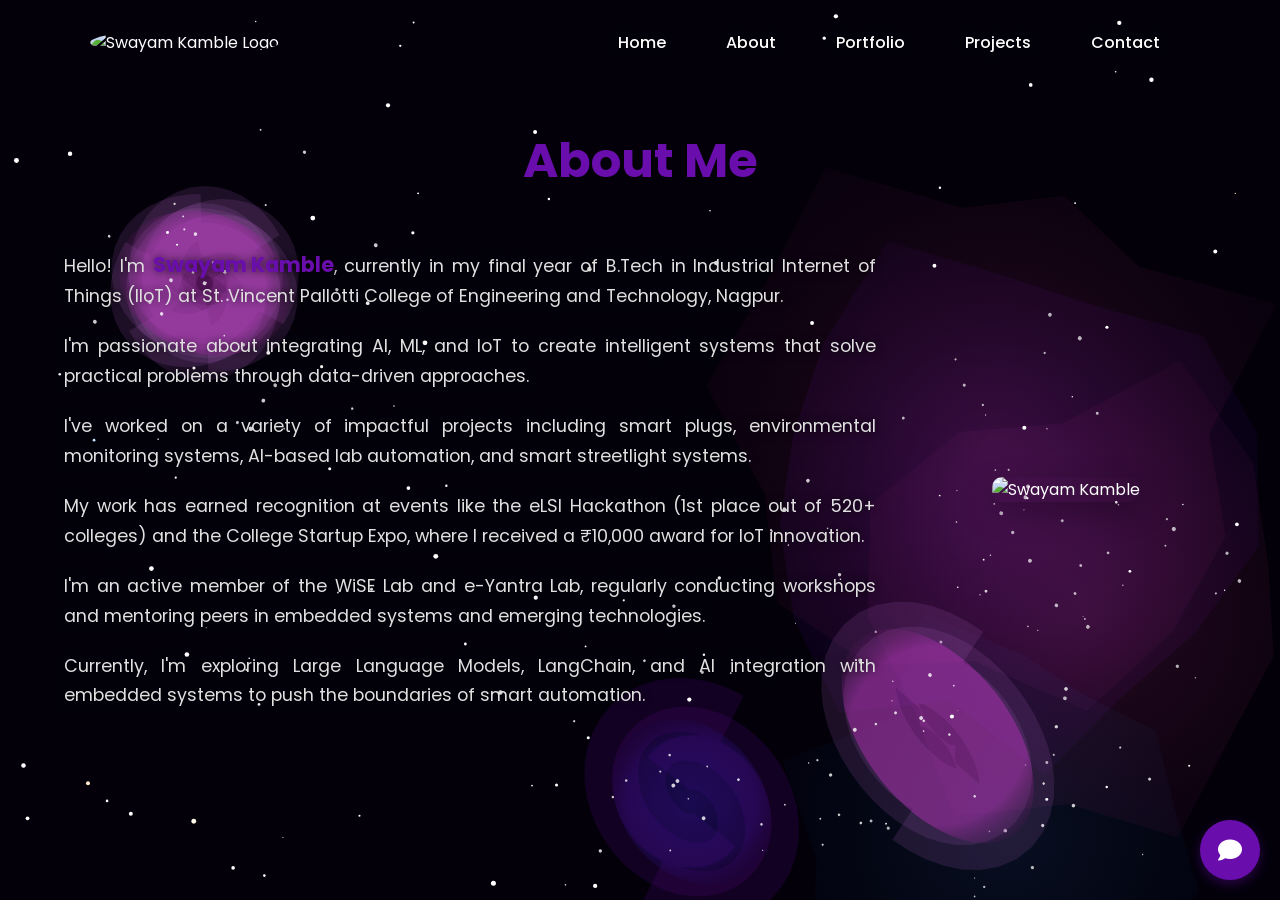
==== about.html @ fb0a6ed4 "New commit" ====
<!DOCTYPE html>
<html lang="en">
<head>
    <meta charset="UTF-8">
    <meta name="viewport" content="width=device-width, initial-scale=1.0">
    <meta name="description" content="About Swayam Kamble - IoT Engineer">
    <title>About | Swayam Kamble</title>
    <link rel="stylesheet" href="style.css">
    <link rel="stylesheet" href="css/theme.css">
    <link rel="stylesheet" href="css/space.css">
    <link rel="stylesheet" href="css/navbar.css">
    <link rel="stylesheet" href="css/chatbot.css">
    <link href="images/fav_icon.png" rel="icon" type="image/png">
    <link rel="stylesheet" href="https://cdnjs.cloudflare.com/ajax/libs/font-awesome/6.4.0/css/all.min.css" integrity="sha512-iecdLmaskl7CVkqkXNQ/ZH/XLlvWZOJyj7Yy7tcenmpD1ypASozpmT/E0iPtmFIB46ZmdtAc9eNBvH0H/ZpiBw==" crossorigin="anonymous" referrerpolicy="no-referrer" />
    <style>
        @import url('https://fonts.googleapis.com/css2?family=Poppins:wght@400;500;600;700&display=swap');
        *{
            margin: 0;
            padding: 0;
            box-sizing: border-box;
            font-family: 'Poppins', sans-serif;
        }
        nav i{
          outline: none;
          font-size: 2.5rem;
          color: rgb(00, 50, 255);  
        }
        #visit{
            color: var(--primary-color);
        }
        body{
            background-color: black;
        }
        .container{
            display: flex;
            width: 80%;
            height: 40%;
            justify-content: center;
            letter-spacing :1px;
            margin-left: 10%;
            color: white;
        }
        .container #I{
            font-size: 1.5rem;
            margin-bottom: 5px;
        }
        .head{
            display: flex;
            justify-content: center;
            text-align: center;
            flex-direction: column;
            overflow: hidden;
            padding: 20px;
            margin: 30px;
            font-size: 2rem;
            color: var(--primary-color);
        }
    
        .info{
            width: 50%;
            padding: 20px;
            margin: 10px;
            
        }
        .pic{
            width: 30%;
        }
        #btn{
            border: 1px solid var(--primary-color);
            background-color: var(--primary-color);
            border-radius: 12px;
            padding: 10px;
            position: relative;
            top: 20px;
        }
        #btn:hover{
            background: transparent;
            border: 1px solid var(--primary-color);
            cursor: pointer;
            color: white;
        }
        #main{
            
            font-size: 1.5rem;
            letter-spacing: 0px;
            margin-bottom: 10px;
        }
        .about-container {
            display: flex;
            flex-direction: column;
            align-items: center;
            padding: 40px 0;
        }
        
        .about-heading {
            text-align: center;
            margin-bottom: 50px;
        }
        
        .about-heading h1 {
            font-size: 3rem;
            color: var(--primary-color);
        }
        
        .about-content {
            display: flex;
            flex-wrap: wrap;
            justify-content: center;
            align-items: center;
            max-width: 1200px;
            width: 90%;
            gap: 40px;
        }
        
        .about-text {
            flex: 1;
            min-width: 300px;
        }
        
        .about-text p {
            font-size: 1.1rem;
            line-height: 1.7;
            margin-bottom: 20px;
            color: #e0e0e0;
            text-align: justify;
            hyphens: auto;
        }
        
        .about-image {
            flex: 0 0 300px;
            text-align: center;
        }
        
        .about-image img {
            width: 100%;
            max-width: 300px;
            height: auto;
            border-radius: 10px;
            box-shadow: 0 10px 30px rgba(0, 0, 0, 0.3);
            transition: transform 0.3s ease;
        }
        
        .about-image img:hover {
            transform: scale(1.03);
        }
        
        .highlight {
            color: var(--primary-color);
            font-weight: bold;
            font-size: 1.3rem;
        }
        
        .dark-mode .about-text p {
            color: #333;
        }
        
        @media screen and (max-width: 768px) {
            .about-content {
                flex-direction: column-reverse;
            }
            
            .about-text {
                width: 100%;
            }
            
            .about-image {
                margin-bottom: 30px;
            }
            
            .about-heading h1 {
                font-size: 2.5rem;
            }
        }
    </style>
</head>
<body>
    <nav>
      <a href="index.html">
        <img src="images/logggg.png" class="logo" alt="Swayam Kamble Logo">
      </a>
      <ul id="nav-menu">
        <li><a href="index.html">Home</a></li>
        <li><a href="#" id="visit">About</a></li>
        <li><a href="Resume.html">Portfolio</a></li>
        <li><a href="projects.html">Projects</a></li>
        <li><a href="getintouch.html">Contact</a></li>
      </ul>
      
      <button class="menu-toggle" aria-label="Toggle menu">
        <div class="hamburger">
          <span></span>
          <span></span>
          <span></span>
        </div>
      </button>
    </nav>
    
    <div class="about-container">
        <div class="about-heading">
            <h1>About Me</h1>
        </div>
        
        <div class="about-content">
            <div class="about-text">
                <p>Hello! I'm <span class="highlight hover-underline-animation">Swayam Kamble</span>, currently in my final year of B.Tech in Industrial Internet of Things (IIoT) at St. Vincent Pallotti College of Engineering and Technology, Nagpur.</p>
                
                <p>I'm passionate about integrating AI, ML, and IoT to create intelligent systems that solve practical problems through data-driven approaches.</p>
                
                <p>I've worked on a variety of impactful projects including smart plugs, environmental monitoring systems, AI-based lab automation, and smart streetlight systems.</p>
                
                <p>My work has earned recognition at events like the eLSI Hackathon (1st place out of 520+ colleges) and the College Startup Expo, where I received a ₹10,000 award for IoT innovation.</p>
                
                <p>I'm an active member of the WiSE Lab and e-Yantra Lab, regularly conducting workshops and mentoring peers in embedded systems and emerging technologies.</p>
                
                <p>Currently, I'm exploring Large Language Models, LangChain, and AI integration with embedded systems to push the boundaries of smart automation.</p>
            </div>
            
            <div class="about-image">
                <img src="images/my_img.png" alt="Swayam Kamble">
            </div>
        </div>
    </div>
    
    <!-- Chat Bot Interface -->
    <div class="chat-container">
      <div id="chat-icon">
        <i class="fas fa-comment"></i>
      </div>

      <div id="chat-window" class="hidden">
        <div class="chat-header">
          <h3>Swayam's Assistant</h3>
          <button id="chat-close"><i class="fas fa-times"></i></button>
        </div>

        <div id="chat-messages"></div>

        <div class="chat-input">
          <input type="text" id="message-input" placeholder="Type your message...">
          <button id="send-button"><i class="fas fa-paper-plane"></i></button>
        </div>
      </div>
    </div>

    <script src="js/space-background.js"></script>
    <script src="js/chatbot.js"></script>
    <script>
        document.addEventListener('DOMContentLoaded', function() {
            const menuToggle = document.querySelector('.menu-toggle');
            const navMenu = document.getElementById('nav-menu');
            
            menuToggle.addEventListener('click', function() {
                menuToggle.classList.toggle('active');
                navMenu.classList.toggle('active');
                document.body.classList.toggle('menu-open');
            });
            
            // Close menu when clicking on a link
            const navLinks = document.querySelectorAll('#nav-menu a');
            navLinks.forEach(link => {
                link.addEventListener('click', function() {
                    menuToggle.classList.remove('active');
                    navMenu.classList.remove('active');
                    document.body.classList.remove('menu-open');
                });
            });
        });
        
        function myFunction() {
            var element = document.body;
            element.classList.toggle("dark-mode");
        }
    </script>
</body>
</html>
---- style.css ----
@import url('https://fonts.googleapis.com/css2?family=Poppins:wght@400;500;600;700&display=swap');

/* Theme colors - Change these variables to easily update your color scheme */
:root {
  --primary-color: #6A0DAD; /* Purple - previously was #0032FF (blue) */
  --primary-color-light: #9370DB; /* Medium purple */
  --primary-color-dark: #4B0082; /* Indigo */
  --accent-color: #E6E6FA; /* Lavender */
  --text-light: white;
  --text-dark: rgba(0, 0, 0, 0.747);
  --bg-dark: black;
  --bg-light: white;
  --gradient-start: #9932CC; /* Dark orchid */
  --gradient-middle: #7644ff; /* Previously kept */
  --gradient-end: #fd4766; /* Previously kept */
}

/* Dark mode color variables */
.dark-mode {
  --bg-current: var(--bg-light);
  --text-current: var(--text-dark);
}

* {
  margin: 0;
  padding: 0;
  box-sizing: border-box;
  font-family: 'Poppins', sans-serif;
  cursor: default;
}
a{
  text-decoration: none;
  cursor: pointer;
}
body {
  background-color: black;
  color: white;
  overflow-x: hidden;
}
.hero{
  width: 100%;
  min-height: 100vh;
  position: relative;
}
nav{
  display: flex;
  align-items: center;
  justify-content: space-between;
  padding: 20px 5%;
  position: relative;
  z-index: 100;
}
.logo{
  max-height: 80px;
  border-radius: 50%;
}
.favico1, .favico2 {
  max-height: 34px;
  border-radius: 50%;
  position: absolute;
  top: 55px;
}
.favico1 {
  mix-blend-mode: screen;
  right: 140px;
}
.favico2 {
  right: 90px; /* Increased from 50px to avoid overlap */
}
nav ul{
  display: flex;
  align-items: center;
}
nav ul li{
  list-style: none;
  display: inline-block;
  padding: 10px 15px;
}
nav ul li a{
  color: white;
  position: relative;
  padding: 5px 0;
  transition: color 0.3s ease;
  font-size: 1.2rem; /* Increased from default size */
  font-weight: 500; /* Added medium font weight for better visibility */
}
.dark-mode {
  background-color: var(--bg-light);
}
.dark-mode nav ul li a{
  color: var(--text-dark);
}
.dark-mode h2, .dark-mode p{
  color: var(--text-dark);
}
nav ul li a:hover{
  color: var(--primary-color);
}
nav ul li a:after{
  content: "";
  position: absolute;
  left: 0;
  width: 0;
  height: 3px;
  background: var(--primary-color);
  transition: .3s;
  bottom: 0;
}
nav ul li a:hover:after{
  width: 100%;
}
.btn{
  color: var(--text-light);
  font-size: 15px;
  text-transform: uppercase;
  letter-spacing: 2px;
  padding: 12px 22px;
  border-radius: 500px;
  display: inline-block;
  font-weight: 500;
  transition: all .4s ease-in-out;
  background: var(--primary-color);
  border: 2px solid var(--primary-color);
  cursor: pointer;
}
.btn>i{
  font-size: 1rem;
  margin: 5px;
  color: white;
  cursor: pointer;
}
.btn>i:hover{
  color: #0032FF;
}
.btn:hover{
  background: transparent;
  border-color: var(--primary-color);
  color: var(--primary-color);
}
.content{
  position: relative;
  width: 90%;
  max-width: 1200px;
  margin: 50px auto;
  padding: 0 20px;
}
.name:after{
  content: "";
  position: absolute;
  left: 0;
  width: 0;
  height: 4px;
  background: var(--primary-color);
  transition: .3s;
  bottom: -10px;
}
.name:hover:after{
  width: 100px;
}

.content .title{
  color: #1f1f25;
  font-size: 20px;
  text-transform: uppercase;
  letter-spacing: 4px;
  display: inline-block;
  margin-bottom: 20px;
  background: linear-gradient(120deg, var(--gradient-start) 20.69%, var(--gradient-middle) 50.19%, var(--gradient-end) 79.69%);
  -webkit-background-clip: text;
  -webkit-text-fill-color: transparent;
}
.content h1{
  font-size: 4rem;
  font-weight: 900;
  line-height: 1.2;
  text-transform: inherit;
  width: 70%;
}
.content h1 span{
  color: var(--primary-color);
}
.content p{
  width: 55%;
  color: #757575;
  margin-top: 25px;
  margin-bottom: 30px;
  line-height: 1.6;
  text-align: justify;
}
.soc{
  display: flex;
  position: fixed;
  left: 20px; /* Changed from right: 20px to left: 20px */
  bottom: 20px;
  z-index: 90;
}
.soc ul{
  list-style: none;
  display: flex;
  gap: 15px;
}
.soc ul li a{
  text-decoration: none;
  color: white;
  font-size: 1.5rem;
  transition: color 0.3s;
}

.soc>ul>li>a>#github:hover{
  color: rgba(216, 216, 216, 0.8);
}
.soc>ul>li>a>#linkedin:hover{
  color: var(--primary-color-light);
}
.dark-mode .soc>ul>li>a>#github, .dark-mode .soc>ul>li>a>#linkedin{
  color: rgba(0, 0, 0, 0.747);
}
.dark-mode .soc>ul>li>a>#github:hover{
  color: rgb(0, 0, 0);
}
.dark-mode .soc>ul>li>a>#linkedin:hover{
  color: var(--primary-color-dark);
}

#bar, #bar2{
  display: none;
  color: white;
  font-size: 2rem;
  cursor: pointer;
}
.switch {
  position: relative;
  display: inline-block;
  width: 60px;
  height: 34px;
  margin-left: 15px; /* Added margin to create space */
}

.switch input {
  opacity: 0;
  width: 0;
  height: 0;
}

.slider {
  position: absolute;
  cursor: pointer;
  top: 0;
  left: 0;
  right: 0;
  bottom: 0;
  background-color: #ccc;
  transition: .4s;
}

.slider:before {
  position: absolute;
  content: "";
  height: 26px;
  width: 26px;
  left: 4px;
  bottom: 4px;
  background-color: white;
  transition: .4s;
}

input:checked + .slider {
  background-color: var(--primary-color);
}

input:focus + .slider {
  box-shadow: 0 0 1px var(--primary-color);
}

input:checked + .slider:before {
  transform: translateX(26px);
}

.slider.round {
  border-radius: 34px;
}

.slider.round:before {
  border-radius: 50%;
}
.hover-underline-animation {
  display: inline-block;
  position: relative;
  color: var(--primary-color);
}
.hover-underline-animation::after {
  content: '';
  position: absolute;
  width: 100%;
  transform: scaleX(0);
  height: 4px;
  bottom: 0;
  left: 0;
  background-color: var(--primary-color);
  transform-origin: bottom right;
  transition: transform 0.25s ease-out;
}
.hover-underline-animation:hover::after {
  transform: scaleX(1);
  transform-origin: bottom left;
}

a:link{
  color: white;
}

/* Global text justification */
p {
  text-align: justify;
  hyphens: auto;
}

/* Project-specific content justification */
.project-details p, 
.project-details li {
  text-align: justify;
}

/* Mobile Navigation */
@media screen and (max-width: 991px) {
  }av {
    padding: 15px 5%;
  .logo {
    max-height: 60px;
  }logo {
    max-height: 60px;
  nav ul {
    position: fixed;
    top: 0;
    left: 0;: fixed;
    background-color: rgba(0, 0, 0, 0.9);
    width: 100%;
    height: 100vh;or: rgba(0, 0, 0, 0.9);
    flex-direction: column;
    justify-content: center;
    align-items: center;mn;
    z-index: 100;nt: center;
    display: none;enter;
  } z-index: 100;
    display: none;
  .dark-mode nav ul {
    background-color: rgba(255, 255, 255, 0.95);
  }dark-mode nav ul {
    background-color: rgba(255, 255, 255, 0.95);
  nav ul li {
    margin: 15px 0;
  }av ul li {
    margin: 15px 0;
  nav ul li a {
    font-size: 1.4rem; /* Even larger on mobile for better touch targets */
  }
  ck;
  #bar {olute;
    display: block; right: 20px;
    position: absolute;  z-index: 101;
    right: 20px;
    z-index: 101;
  }
  ck;
  #bar2 {fixed;
    display: block;
    position: fixed;
    right: 20px; z-index: 102;
    top: 20px;  display: none;
    z-index: 102;
    display: none;
  }favico1, .favico2 {
    top: 40px;
  .favico1, .favico2 {
    top: 40px;
  }favico1 {
    right: 130px;
  .favico1 {
    right: 130px;
  }favico2 {
    right: 90px;
  .favico2 {
    right: 90px;
  }
   font-size: 2.5rem;
  .content h1 {  width: 100%;
    font-size: 2.5rem;
    width: 100%;
  }content p {
    width: 100%;
  .content p {
    width: 100%;
  }
  xed;
  .soc { bottom: 20px;
    position: fixed;   right: 10px;
    bottom: 20px;  }
    right: 10px;
  }
}ax-width: 480px) {
content h1 {
@media screen and (max-width: 480px) {  font-size: 2rem;
  .content h1 {
    font-size: 2rem;
  }favico1, .favico2 {
    max-height: 25px;
  .favico1, .favico2 {
    max-height: 25px;
  }favico1 {
    right: 110px;
  .favico1 {
    right: 110px;
  }favico2 {
    right: 70px;
  .favico2 {
    right: 70px;
  }
   padding: 10px 15px;
  .btn {   font-size: 12px;
    padding: 10px 15px;  }
    font-size: 12px;
  }
}

/* Footer styles */
.footer {
    background-color: rgba(51, 51, 51, 0.8);
    color: #fff;
    padding: 20px 0;
    width: 100%;
    position: relative;
    bottom: 0;
    text-align: center;
    margin-top: 60px;
    backdrop-filter: blur(5px);
    border-top: 1px solid var(--primary-color-dark);
}

.container {
    width: 90%;
    max-width: 1200px;
    margin: 0 auto;
    padding: 0 15px;
}

.footer-content {
    display: flex;
    flex-direction: column;
    justify-content: center;
    align-items: center;
    gap: 15px;
}

.footer-links {
    display: flex;
    justify-content: center;
    gap: 20px;
}

.footer-links a {
    color: #fff;
    text-decoration: none;
    transition: color 0.3s ease;
}

.footer-links a:hover {
    color: var(--primary-color-light);
    text-decoration: none;
}

@media screen and (min-width: 768px) {
    .footer-content {
        flex-direction: row;
        justify-content: center;
        gap: 50px;
    }
    
    .footer-links {
        gap: 30px;
    }
}

/* Image gallery scrollbar in project files */
.image-gallery {
    background-color: var(--primary-color);
}

.image-gallery::-webkit-scrollbar-thumb {
    border-radius: 4px;
    background-color: var(--primary-color);
    border-radius: 4px;
}image-gallery {
  scrollbar-color: var(--primary-color) rgba(0, 0, 0, 0.2);
.image-gallery {}



}  scrollbar-color: var(--primary-color) rgba(0, 0, 0, 0.2);

.image-gallery::-webkit-scrollbar {
    width: 8px;
}
---- css/theme.css ----
/* Theme colors - Change these variables to easily update your color scheme */
:root {
  /* Primary theme colors */
  --primary-color: #6A0DAD; /* Purple - previously was #0032FF (blue) */
  --primary-color-light: #9370DB; /* Medium purple */
  --primary-color-dark: #4B0082; /* Indigo */
  --accent-color: #E6E6FA; /* Lavender */
  
  /* Text and background colors */
  --text-light: white;
  --text-dark: rgba(0, 0, 0, 0.747);
  --bg-dark: black;
  --bg-light: white;
  
  /* Gradient colors */
  --gradient-start: #9932CC; /* Dark orchid */
  --gradient-middle: #7644ff; /* Previously kept */
  --gradient-end: #fd4766; /* Previously kept */
  
  /* UI element colors */
  --border-color: var(--primary-color);
  --hover-color: var(--primary-color-light);
  --active-color: var(--primary-color-dark);
  
  /* Box shadow */
  --box-shadow: 0 4px 8px rgba(0, 0, 0, 0.2);
  --hover-shadow: 0 6px 12px rgba(106, 13, 173, 0.3);
}

/* Common theme-related styles */
.highlight, 
#visit, 
.head h1, 
.container h1,
.contact-heading h1,
.about-heading h1,
.project-details h2 {
  color: var(--primary-color);
}

nav ul li a:hover,
.hover-underline-animation {
  color: var(--primary-color);
}

nav ul li a:after,
.hover-underline-animation::after,
.name:after {
  background: var(--primary-color);
}

.btn, 
#btn,
.contact-form button {
  background-color: var(--primary-color);
  border: 2px solid var(--primary-color);
}

.btn:hover,
#btn:hover,
.contact-form button:hover {
  background: transparent;
  border-color: var(--primary-color);
  color: var(--primary-color);
}

.boxes details:hover {
  background-color: var(--primary-color);
}

/* Image gallery scrollbar */
.image-gallery::-webkit-scrollbar-thumb {
  background-color: var(--primary-color);
}

.image-gallery {
  scrollbar-color: var(--primary-color) rgba(0, 0, 0, 0.2);
}

/* Project styling */
.video-container {
  border: 2px solid var(--primary-color);
}
---- css/space.css ----
/* Styles for enhanced space background */
body {
  background-color: rgb(3, 0, 10) !important; /* Dark for better contrast with galaxies */
  min-height: 100vh; /* Ensure body covers entire viewport height */
}

/* Make sure content stays on top of the background */
.content, nav, .container, .project-details, .about-container, .contact-container {
  position: relative;
  z-index: 1;
}

/* Make text more readable against the animated background */
p, li, h2, h3 {
  text-shadow: 0 0 10px rgba(0, 0, 0, 0.8);
  color: white;
}

/* Text styling for better readability in space theme */
.project-details p, 
.project-details li,
.about-text p,
.contact-container p {
  color: #e0e0e0;
}

/* Ensure the space canvas stays behind everything */
#space-background {
  position: fixed !important;
  top: 0 !important;
  left: 0 !important;
  width: 100vw !important; /* Use viewport width instead of percentage */
  height: 100vh !important; /* Use viewport height instead of percentage */
  z-index: -1 !important;
  pointer-events: none !important;
  transform: translate3d(0,0,0) !important; /* Force hardware acceleration */
  backface-visibility: hidden !important; /* Prevent flickering on some mobile browsers */
  perspective: 1000 !important; /* Additional optimization for fixed elements */
  will-change: transform !important; /* Hint to browser that this element will change */
}

/* Fix for mobile scrolling issue */
@media (max-width: 768px) {
  html {
    background-color: rgb(3, 0, 10) !important; /* Ensure background color matches even if canvas disappears */
  }
  
  body {
    position: relative;
    min-height: 100vh;
    background-color: transparent !important; /* Make body background transparent to show canvas */
    overflow-x: hidden;
  }
  
  /* Additional failsafe - add a pseudo-element as backup background if canvas fails */
  body::before {
    content: '';
    position: fixed;
    top: 0;
    left: 0;
    width: 100%;
    height: 100%;
    background-color: rgb(3, 0, 10);
    z-index: -2;
  }
}

/* Special styles for index page */
body.index-page #space-background {
  transition: all 0.5s ease;
}

.shooting-star {
  pointer-events: none;
  z-index: -1;
}

/* Add special glow effect to stars on index page */
body.index-page .star-glow {
  position: fixed;
  border-radius: 50%;
  filter: blur(8px);
  opacity: 0.4;
  background: radial-gradient(circle, rgba(255,255,255,0.8) 0%, rgba(106,13,173,0.2) 70%, rgba(0,0,0,0) 100%);
  pointer-events: none;
  z-index: -1;
  animation: pulse 3s infinite alternate ease-in-out;
}

@keyframes pulse {
  0% {
    transform: scale(0.8);
    opacity: 0.3;
  }
  100% {
    transform: scale(1.2);
    opacity: 0.5;
  }
}

/* Special wrapper for index page to handle the rotation effect */
body.index-page .space-wrapper {
  position: fixed;
  width: 100%;
  height: 100%;
  top: 0;
  left: 0;
  z-index: -1;
  perspective: 1000px;
}
---- css/navbar.css ----
/* Modern Space-themed Navigation Bar */
nav {
  display: flex;
  align-items: center;
  justify-content: space-between;
  padding: 20px 7%;
  position: relative;
  z-index: 100;
}

.logo {
  max-height: 50px;
  width: auto;
}

#nav-menu {
  display: flex;
  list-style: none;
  margin: 0;
  padding: 0;
  transition: all 0.3s ease;
}

#nav-menu li {
  margin: 0 15px;
}

#nav-menu a {
  text-decoration: none;
  color: white;
  font-weight: 500;
  font-size: 16px;
  position: relative;
  padding: 5px 0;
  transition: all 0.3s ease;
}

#nav-menu a::after {
  content: '';
  position: absolute;
  bottom: -2px;
  left: 0;
  width: 0;
  height: 2px;
  background: var(--primary-color);
  transition: width 0.3s ease;
}

#nav-menu a:hover::after {
  width: 100%;
}

/* Menu Toggle Button (Hamburger) */
.menu-toggle {
  display: none;
  background: transparent;
  border: none;
  cursor: pointer;
  padding: 10px;
  z-index: 1000;
  position: relative;
}

.hamburger {
  width: 30px;
  height: 25px;
  position: relative;
  transform: rotate(0deg);
  transition: 0.5s ease-in-out;
}

.hamburger span {
  display: block;
  position: absolute;
  height: 3px;
  width: 100%;
  background: var(--primary-color);
  border-radius: 3px;
  opacity: 1;
  left: 0;
  transform: rotate(0deg);
  transition: 0.25s ease-in-out;
  box-shadow: 0 0 8px rgba(106, 13, 173, 0.5);
}

.hamburger span:nth-child(1) {
  top: 0px;
}

.hamburger span:nth-child(2) {
  top: 10px;
}

.hamburger span:nth-child(3) {
  top: 20px;
}

/* Animation for hamburger to X */
.menu-toggle.active .hamburger span:nth-child(1) {
  top: 10px;
  transform: rotate(135deg);
}

.menu-toggle.active .hamburger span:nth-child(2) {
  opacity: 0;
  left: -60px;
}

.menu-toggle.active .hamburger span:nth-child(3) {
  top: 10px;
  transform: rotate(-135deg);
}

/* Responsive Styles */
@media (max-width: 991px) {
  .menu-toggle {
    display: block;
  }
  
  #nav-menu {
    position: fixed;
    top: 0;
    right: -100%;
    width: 250px;
    height: 100vh;
    background: rgba(10, 3, 20, 0.95);
    backdrop-filter: blur(10px);
    flex-direction: column;
    align-items: center;
    justify-content: center;
    padding: 50px 0;
    transition: right 0.4s cubic-bezier(0.77, 0.2, 0.05, 1.0);
    box-shadow: -5px 0 25px rgba(0, 0, 0, 0.3);
    border-left: 1px solid var(--primary-color-dark);
  }
  
  #nav-menu.active {
    right: 0;
  }
  
  #nav-menu li {
    margin: 15px 0;
  }
  
  #nav-menu a {
    font-size: 18px;
    padding: 10px 20px;
    display: block;
  }
  
  #nav-menu a:hover {
    background: rgba(106, 13, 173, 0.2);
    border-radius: 4px;
  }
  
  /* Prevent scrolling when menu is open */
  body.menu-open {
    overflow: hidden;
  }
}

/* Animation for menu items */
@media (max-width: 991px) {
  #nav-menu.active li {
    animation: fadeInRight 0.5s ease forwards;
    opacity: 0;
  }
  
  #nav-menu.active li:nth-child(1) { animation-delay: 0.1s; }
  #nav-menu.active li:nth-child(2) { animation-delay: 0.2s; }
  #nav-menu.active li:nth-child(3) { animation-delay: 0.3s; }
  #nav-menu.active li:nth-child(4) { animation-delay: 0.4s; }
  #nav-menu.active li:nth-child(5) { animation-delay: 0.5s; }
}

@keyframes fadeInRight {
  from {
    opacity: 0;
    transform: translateX(50px);
  }
  to {
    opacity: 1;
    transform: translateX(0);
  }
}
---- css/chatbot.css ----
/* Styles for chat interface with space theme */
.chat-container {
  position: fixed;
  bottom: 20px;
  right: 20px;
  z-index: 1000;
  font-family: 'Poppins', sans-serif;
}

#chat-icon {
  width: 60px;
  height: 60px;
  border-radius: 50%;
  background-color: var(--primary-color);
  box-shadow: 0 4px 12px rgba(106, 13, 173, 0.4);
  display: flex;
  justify-content: center;
  align-items: center;
  cursor: pointer;
  transition: all 0.3s ease;
}

#chat-icon i {
  color: white;
  font-size: 24px;
}

#chat-icon:hover {
  transform: scale(1.05);
  background-color: var(--primary-color-light);
}

#chat-window {
  position: fixed;
  bottom: 90px;
  right: 20px;
  width: 350px;
  height: 500px;
  background-color: rgba(10, 3, 20, 0.85);
  border: 1px solid var(--primary-color-light);
  border-radius: 12px;
  box-shadow: 0 5px 25px rgba(106, 13, 173, 0.3);
  display: flex;
  flex-direction: column;
  overflow: hidden;
  transition: all 0.3s ease;
  backdrop-filter: blur(10px);
  z-index: 1000;
}

.chat-header {
  background-color: var(--primary-color);
  color: white;
  padding: 15px;
  display: flex;
  justify-content: space-between;
  align-items: center;
  cursor: grab; /* Indicate draggable */
  user-select: none; /* Prevent text selection when dragging */
}

.chat-header h3 {
  margin: 0;
  font-size: 16px;
}

#chat-close {
  background: none;
  border: none;
  color: white;
  font-size: 18px;
  cursor: pointer;
}

#chat-messages {
  flex: 1;
  padding: 15px;
  overflow-y: auto;
  background-color: rgba(15, 5, 30, 0.5);
}

.message {
  margin-bottom: 15px;
  display: flex;
  flex-direction: column;
}

.bot-message {
  align-items: flex-start;
}

.user-message {
  align-items: flex-end;
}

.message-content {
  max-width: 80%;
  padding: 10px 14px;
  border-radius: 18px;
  box-shadow: 0 1px 2px rgba(0, 0, 0, 0.1);
}

.bot-message .message-content {
  background-color: rgba(75, 0, 130, 0.4);
  border: 1px solid var(--primary-color-dark);
  color: white;
  border-bottom-left-radius: 5px;
}

.user-message .message-content {
  background-color: var(--primary-color);
  color: white;
  border-bottom-right-radius: 5px;
}

.message-content p {
  margin: 0;
  line-height: 1.4;
  font-size: 14px;
  position: static;
  left: auto;
  top: auto;
}

.chat-input {
  display: flex;
  padding: 10px;
  background-color: rgba(15, 5, 30, 0.7);
  border-top: 1px solid var(--primary-color-dark);
  align-items: flex-end; /* Align items to bottom for multi-line support */
}

#message-input {
  flex: 1;
  border: 1px solid var(--primary-color-dark);
  border-radius: 20px;
  padding: 12px 15px;
  font-size: 14px;
  outline: none;
  color: white;
  background-color: rgba(30, 10, 50, 0.5);
  min-height: 20px;
  max-height: 100px;
  overflow-y: auto; /* Allow scrolling for very long messages */
  resize: none; /* Prevent manual resizing */
  line-height: 1.4;
  word-wrap: break-word; /* Ensure words wrap properly */
}

#message-input::placeholder {
  color: rgba(255, 255, 255, 0.6);
}

#send-button {
  background-color: var(--primary-color);
  color: white;
  border: none;
  border-radius: 50%;
  min-width: 36px;
  min-height: 36px;
  width: 36px;
  height: 36px;
  margin-left: 8px;
  cursor: pointer;
  display: flex;
  justify-content: center;
  align-items: center;
  transition: background-color 0.2s;
  flex-shrink: 0; /* Prevent button from shrinking */
}

#send-button:hover {
  background-color: var(--primary-color-light);
  box-shadow: 0 0 10px rgba(147, 112, 219, 0.5);
}

.hidden {
  display: none !important;
}

/* Typing indicator */
.typing {
  display: flex;
  align-items: center;
  gap: 3px;
}

.typing span {
  width: 8px;
  height: 8px;
  background-color: var(--primary-color-light);
  border-radius: 50%;
  display: inline-block;
  animation: pulse 1.5s infinite ease-in-out;
}

.typing span:nth-child(2) {
  animation-delay: 0.2s;
}

.typing span:nth-child(3) {
  animation-delay: 0.4s;
}

@keyframes pulse {
  0%, 100% {
    transform: scale(0.8);
    opacity: 0.5;
  }
  50% {
    transform: scale(1.2);
    opacity: 1;
  }
}

/* Scrollbar styling */
#chat-messages::-webkit-scrollbar {
  width: 6px;
}

#chat-messages::-webkit-scrollbar-track {
  background: rgba(30, 10, 50, 0.2);
}

#chat-messages::-webkit-scrollbar-thumb {
  background-color: var(--primary-color);
  border-radius: 3px;
}

/* Server restart notice styling */
.server-notice .message-content {
  background-color: rgba(255, 166, 0, 0.2);
  border: 1px dashed orange;
  color: #ffcc80;
  font-size: 13px;
  padding: 8px 12px;
}

.server-notice .message-content p {
  color: #ffcc80;
}

/* Responsive adjustments */
@media (max-width: 480px) {
  #chat-window {
    width: 90%; /* Slightly narrower */
    height: 60vh; /* Smaller height */
    bottom: 75px;
    right: 5%;
    border-radius: 12px;
    max-width: none;
  }
  
  #chat-icon {
    width: 55px;
    height: 55px;
    bottom: 15px;
    right: 15px;
  }
  
  #chat-icon i {
    font-size: 28px; /* Larger icon */
  }
  
  .chat-header {
    padding: 14px;
  }
  
  .chat-header h3 {
    font-size: 18px; /* Larger header text */
  }
  
  #chat-close {
    font-size: 22px; /* Larger close button */
    min-height: 30px;
    min-width: 30px;
  }
  
  .message-content {
    max-width: 90%;
    padding: 12px 16px; /* More padding */
  }
  
  .message-content p {
    font-size: 16px; /* Larger message text */
    line-height: 1.5;
  }
  
  .message {
    margin-bottom: 18px; /* More space between messages */
  }
  
  #message-input {
    width: calc(100% - 55px); /* Leave room for the send button */
    padding: 12px 15px;
    font-size: 18px;
  }
  
  #send-button {
    min-width: 45px;
    min-height: 45px;
    width: 45px;
    height: 45px;
    margin-left: 10px;
    position: relative; /* Ensure button is properly positioned */
    z-index: 5; /* Ensure button stays on top */
  }
  
  #send-button i {
    font-size: 18px; /* Larger send icon */
  }
  
  /* Full screen chat for very small devices */
  @media (max-width: 360px) {
    #chat-window {
      width: 100%;
      height: 85vh; /* Not 100vh to avoid keyboard issues */
      bottom: 0;
      right: 0;
      border-radius: 0;
    }
    
    .chat-header {
      border-radius: 0;
      padding: 16px; /* More padding */
    }
    
    .chat-header h3 {
      font-size: 20px; /* Even larger header text */
    }
    
    .message-content p {
      font-size: 18px; /* Even larger message text */
    }
  }
  
  /* Make sure the window is properly resizable on touch devices */
  .resize-handle {
    width: 24px;
    height: 24px; /* Larger handle for touch */
  }
  
  /* Adjust typing indicator */
  .typing span {
    width: 10px;
    height: 10px; /* Larger typing dots */
  }
}

/* Improve touch target sizes for better mobile interaction */
#chat-close {
  min-height: 28px;
  min-width: 28px;
}

/* Prevent zooming issues on input focus for mobile */
@media (max-width: 768px) {
  #message-input {
    font-size: 18px; /* Prevents iOS from zooming in on inputs */
  }
  
  .chat-input {
    padding: 12px; /* More padding in the input area */
  }
  
  /* Ensure code blocks are readable */
  .message-content pre {
    font-size: 15px;
    max-width: 100%;
    overflow-x: auto;
  }
  
  .message-content code {
    font-size: 15px;
  }
}
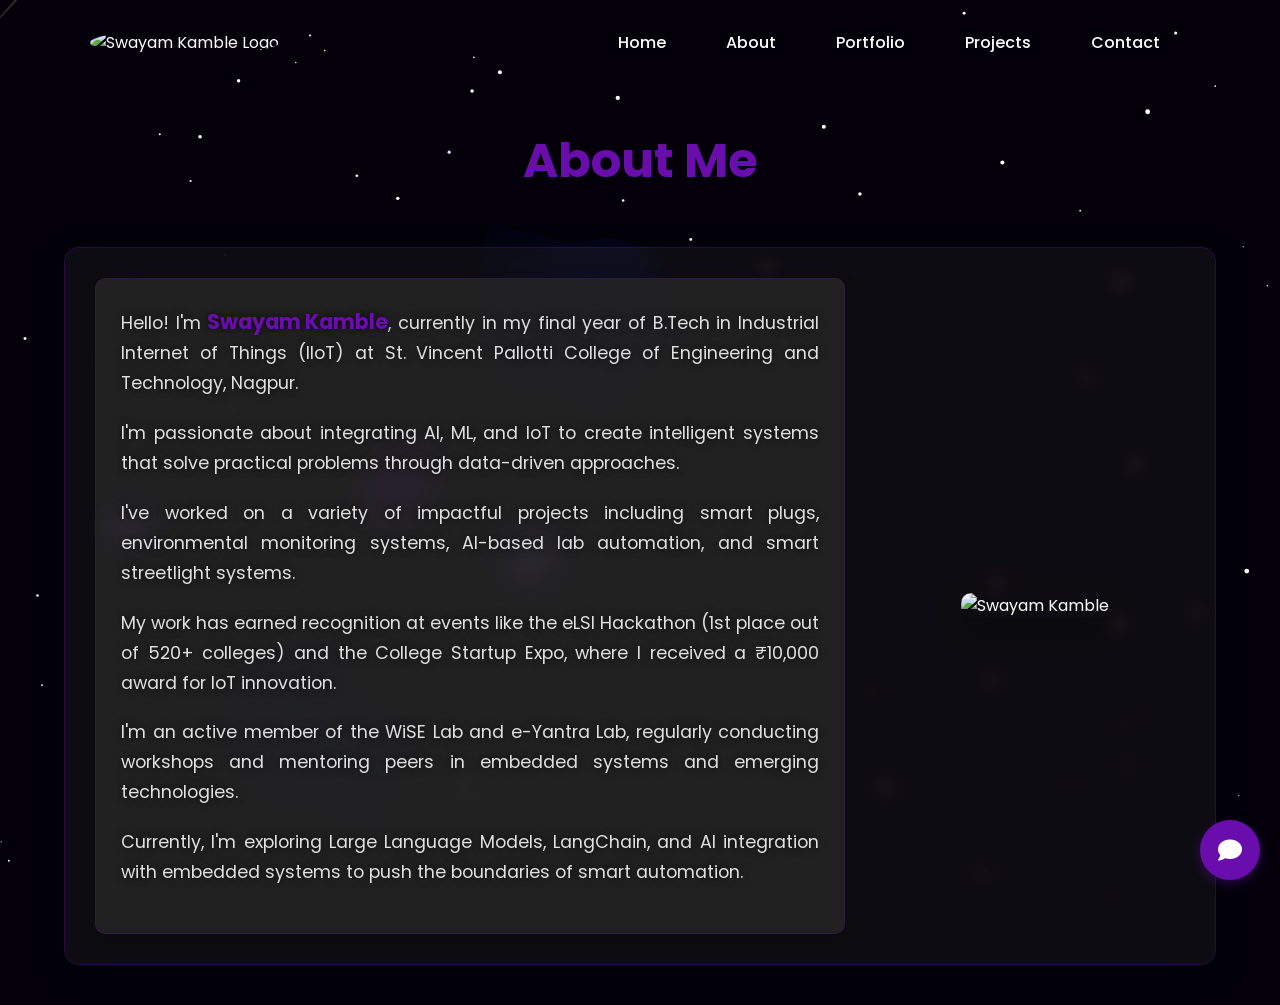
==== commit f7618221: "updated ui & license" ====
--- a/about.html
+++ b/about.html
@@ -110,11 +110,23 @@
             max-width: 1200px;
             width: 90%;
             gap: 40px;
+            background-color: rgba(30, 30, 30, 0.4);
+            padding: 30px;
+            border-radius: 15px;
+            box-shadow: 0 8px 32px rgba(0, 0, 0, 0.3);
+            backdrop-filter: blur(8px);
+            border: 1px solid rgba(106, 13, 173, 0.3);
         }
         
         .about-text {
             flex: 1;
             min-width: 300px;
+            background-color: rgba(40, 40, 40, 0.7);
+            padding: 25px;
+            border-radius: 10px;
+            box-shadow: 0 4px 15px rgba(0, 0, 0, 0.2);
+            backdrop-filter: blur(5px);
+            border: 1px solid rgba(106, 13, 173, 0.2);
         }
         
         .about-text p {
@@ -150,8 +162,8 @@
             font-size: 1.3rem;
         }
         
-        .dark-mode .about-text p {
-            color: #333;
+        .dark-mode .about-text {
+            background-color: rgba(230, 230, 230, 0.7);
         }
         
         @media screen and (max-width: 768px) {
@@ -161,6 +173,7 @@
             
             .about-text {
                 width: 100%;
+                padding: 20px;
             }
             
             .about-image {
@@ -169,6 +182,15 @@
             
             .about-heading h1 {
                 font-size: 2.5rem;
+            }
+            
+            .about-text p {
+                padding: 15px;
+            }
+            
+            .about-content {
+                padding: 20px;
+                width: 95%;
             }
         }
     </style>
--- a/style.css
+++ b/style.css
@@ -130,7 +130,7 @@
   cursor: pointer;
 }
 .btn>i:hover{
-  color: #0032FF;
+  color: #b300ff;
 }
 .btn:hover{
   background: transparent;
@@ -490,13 +490,135 @@
     background-color: var(--primary-color);
     border-radius: 4px;
 }image-gallery {
-  scrollbar-color: var(--primary-color) rgba(0, 0, 0, 0.2);
-.image-gallery {}
-
-
-
-}  scrollbar-color: var(--primary-color) rgba(0, 0, 0, 0.2);
+.image-gallery {
+    /* For Firefox: uncomment the next line if you want to support it, but note limited browser support */
+    /* scrollbar-color: var(--primary-color) rgba(0, 0, 0, 0.2); */
+}
 
 .image-gallery::-webkit-scrollbar {
     width: 8px;
+}
+
+/* Certificate boxes link styling */
+.box a {
+  color: #d070db; /* Medium purple */
+  text-decoration: underline;
+  transition: color 0.3s ease;
+}
+
+.box a:hover {
+  color: var(--accent-color); /* Lavender on hover */
+  text-decoration: none;
+}
+
+/* Dark mode support for certificate box links */
+.dark-mode .box a {
+  color: #d070db; /* Keep medium purple in dark mode too */
+}
+
+.dark-mode .box a:hover {
+  color: var(--primary-color-light);
+}
+
+/* Licensing section styling in privacy policy */
+.policy-section.licensing-section {
+  margin-top: 40px;
+  padding: 30px;
+  background-color: rgba(40, 40, 40, 0.7) !important;
+  border-radius: 12px !important;
+  box-shadow: 0 5px 15px rgba(0, 0, 0, 0.3) !important;
+  border: 1px solid var(--primary-color-dark) !important;
+  display: block !important; /* Force display */
+  width: 80% !important;
+  max-width: 900px !important;
+  margin-left: auto !important;
+  margin-right: auto !important;
+}
+
+.policy-section.licensing-section h2 {
+  color: var(--primary-color) !important;
+  font-size: 1.8rem !important;
+  margin-bottom: 20px !important;
+  border-bottom: 1px solid rgba(255, 255, 255, 0.1) !important;
+  padding-bottom: 10px !important;
+  text-align: left !important;
+}
+
+.policy-section.licensing-section > p {
+  color: #e0e0e0 !important;
+  margin-bottom: 20px !important;
+}
+
+.license-info {
+  margin-bottom: 25px !important;
+  padding: 20px !important;
+  background-color: rgba(70, 70, 70, 0.5) !important;
+  border-radius: 8px !important;
+  border-left: 4px solid var(--primary-color) !important;
+  display: block !important;
+}
+
+.license-info h3 {
+  color: var(--primary-color-light) !important;
+  font-size: 1.4rem !important;
+  margin-bottom: 15px !important;
+  text-align: left !important;
+}
+
+.license-info p {
+  margin-bottom: 12px !important;
+  line-height: 1.6 !important;
+  color: #e0e0e0 !important;
+  text-align: left !important;
+}
+
+.license-info a {
+  color: var(--primary-color-light) !important;
+  text-decoration: underline !important;
+  transition: color 0.3s ease !important;
+}
+
+.license-info a:hover {
+  color: var(--accent-color) !important;
+  text-decoration: none !important;
+}
+
+/* Dark mode adjustments for licensing section */
+.dark-mode .policy-section.licensing-section {
+  background-color: rgba(230, 230, 230, 0.7) !important;
+  border-color: var(--primary-color) !important;
+}
+
+.dark-mode .policy-section.licensing-section h2 {
+  border-bottom-color: rgba(0, 0, 0, 0.1) !important;
+}
+
+.dark-mode .license-info {
+  background-color: rgba(200, 200, 200, 0.5) !important;
+}
+
+.dark-mode .license-info p,
+.dark-mode .policy-section.licensing-section > p {
+  color: #333 !important;
+}
+
+/* Mobile responsiveness for licensing section */
+@media screen and (max-width: 768px) {
+  .policy-section.licensing-section {
+    padding: 20px 15px !important;
+    margin-top: 30px !important;
+    width: 95% !important;
+  }
+  
+  .policy-section.licensing-section h2 {
+    font-size: 1.6rem !important;
+  }
+  
+  .license-info {
+    padding: 15px !important;
+  }
+  
+  .license-info h3 {
+    font-size: 1.3rem !important;
+  }
 }
--- a/css/theme.css
+++ b/css/theme.css
@@ -81,3 +81,28 @@
 .video-container {
   border: 2px solid var(--primary-color);
 }
+
+/* Certificate links styling - Updated to ensure medium purple color */
+.certificates-section a, 
+.certificate-links a {
+  color: #9370DB; /* Medium purple */
+  transition: color 0.3s ease;
+  text-decoration: underline;
+}
+
+.certificates-section a:hover, 
+.certificate-links a:hover {
+  color: var(--accent-color); /* Lavender on hover */
+  text-decoration: none; /* Remove underline on hover */
+}
+
+/* For dark mode */
+.dark-mode .certificates-section a,
+.dark-mode .certificate-links a {
+  color: #9370DB; /* Keep medium purple in dark mode too */
+}
+
+.dark-mode .certificates-section a:hover,
+.dark-mode .certificate-links a:hover {
+  color: var(--primary-color-light); /* Lighter purple on hover in dark mode */
+}
--- a/css/navbar.css
+++ b/css/navbar.css
@@ -124,7 +124,7 @@
     width: 250px;
     height: 100vh;
     background: rgba(10, 3, 20, 0.95);
-    backdrop-filter: blur(10px);
+    /* backdrop-filter: blur(10px); */
     flex-direction: column;
     align-items: center;
     justify-content: center;
--- a/css/chatbot.css
+++ b/css/chatbot.css
@@ -12,12 +12,29 @@
   height: 60px;
   border-radius: 50%;
   background-color: var(--primary-color);
-  box-shadow: 0 4px 12px rgba(106, 13, 173, 0.4);
+  box-shadow: 0 4px 12px rgba(106, 13, 173, 0.4),
+              0 0 0 0 rgba(147, 112, 219, 0.7);
   display: flex;
   justify-content: center;
   align-items: center;
   cursor: pointer;
   transition: all 0.3s ease;
+  animation: glowing 2s infinite;
+}
+
+@keyframes glowing {
+  0% {
+    box-shadow: 0 4px 12px rgba(106, 13, 173, 0.4),
+                0 0 0 0 rgba(147, 112, 219, 0.7);
+  }
+  70% {
+    box-shadow: 0 4px 12px rgba(106, 13, 173, 0.6),
+                0 0 0 15px rgba(147, 112, 219, 0);
+  }
+  100% {
+    box-shadow: 0 4px 12px rgba(106, 13, 173, 0.4),
+                0 0 0 0 rgba(147, 112, 219, 0);
+  }
 }
 
 #chat-icon i {
@@ -28,6 +45,9 @@
 #chat-icon:hover {
   transform: scale(1.05);
   background-color: var(--primary-color-light);
+  animation: none;
+  box-shadow: 0 0 20px rgba(147, 112, 219, 0.8),
+              0 0 30px rgba(147, 112, 219, 0.4);
 }
 
 #chat-window {
@@ -44,7 +64,7 @@
   flex-direction: column;
   overflow: hidden;
   transition: all 0.3s ease;
-  backdrop-filter: blur(10px);
+  /* backdrop-filter: blur(10px); */
   z-index: 1000;
 }
 
@@ -56,7 +76,7 @@
   justify-content: space-between;
   align-items: center;
   cursor: grab; /* Indicate draggable */
-  user-select: none; /* Prevent text selection when dragging */
+ /* user-select: none; /* Prevent text selection when dragging */
 }
 
 .chat-header h3 {
